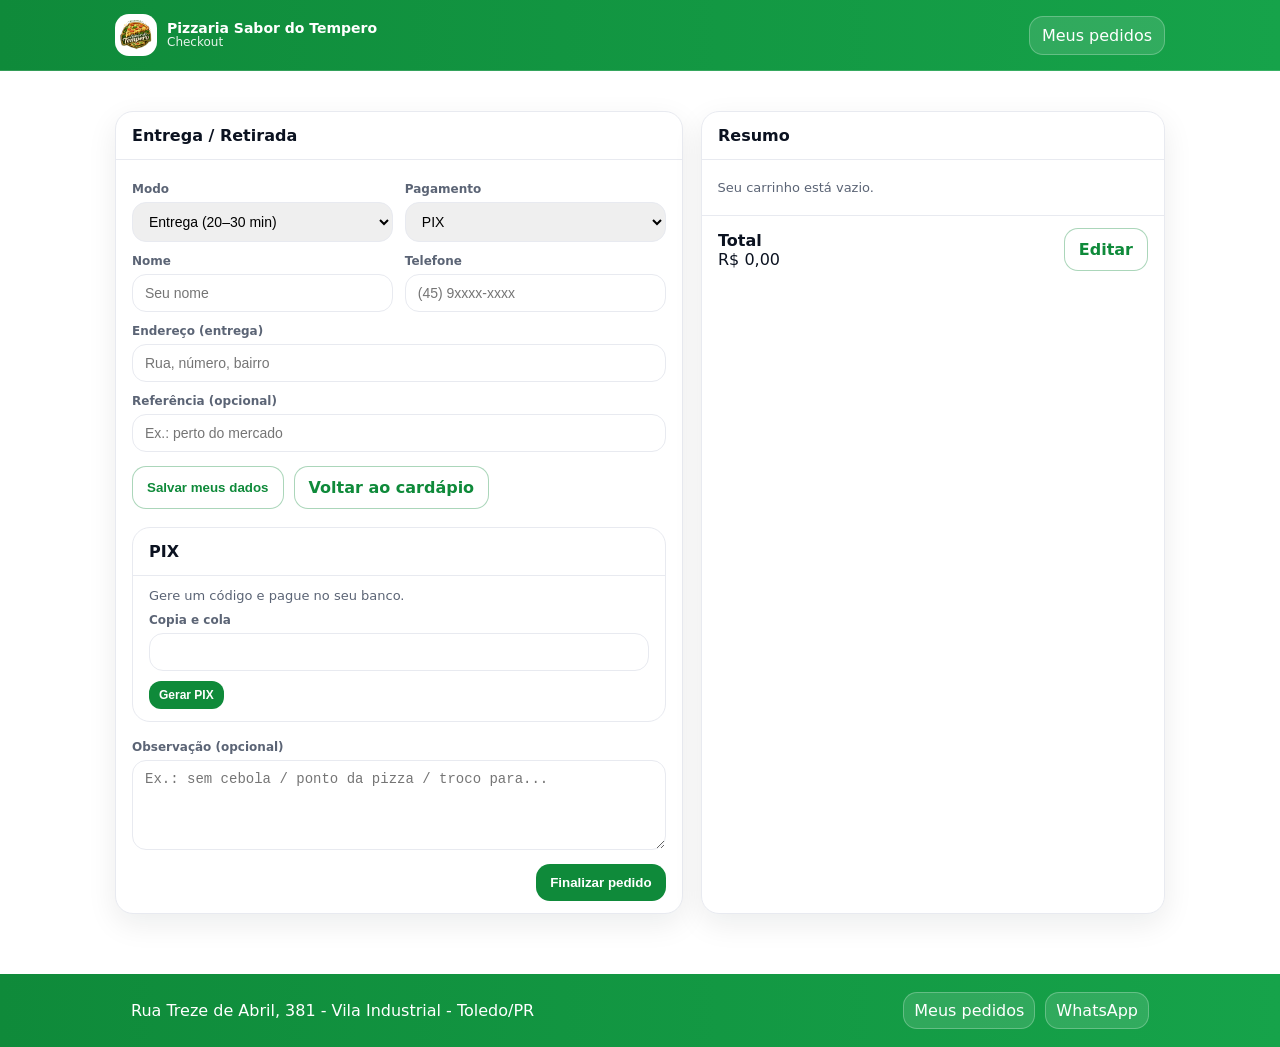
==== checkout.html @ cbe9ac0b "Add files via upload" ====
<!doctype html>
<html lang="pt-BR">
<head>
  <meta charset="UTF-8" />
  <meta name="viewport" content="width=device-width, initial-scale=1, viewport-fit=cover" />
  <title>Checkout • Pizzaria Sabor do Tempero</title>
  <link rel="stylesheet" href="styles.css" />
</head>
<body data-page="checkout">
<header class="header">
  <div class="container headerInner">
    <a class="brand" href="index.html">
      <div class="logo"><img src="assets/logo.png" alt="Pizzaria Sabor do Tempero"/></div>
      <div class="brandText">
        <b>Pizzaria Sabor do Tempero</b>
        <span>Checkout</span>
      </div>
    </a>
    <div class="headerRight">
      <a class="iconBtn" href="pedidos.html">Meus pedidos</a>
    </div>
  </div>
</header>

<main class="container" style="padding:22px 0 30px">
  <div class="grid" style="grid-template-columns:1.1fr .9fr">
    <section class="section">
      <div class="sectionHd"><h2>Entrega / Retirada</h2><span></span></div>
      <div class="sectionBd">
        <div class="mGrid">
          <div class="field">
            <label class="small">Modo</label>
            <select id="modo">
              <option value="entrega">Entrega (20–30 min)</option>
              <option value="retirada">Retirada (15 min)</option>
            </select>
          </div>
          <div class="field">
            <label class="small">Pagamento</label>
            <select id="pagamento">
              <option value="pix">PIX</option>
              <option value="card">Cartão (na entrega)</option>
              <option value="cash">Dinheiro</option>
            </select>
          </div>
        </div>

        <div style="margin-top:12px" class="mGrid">
          <div class="field">
            <label class="small">Nome</label>
            <input id="nome" placeholder="Seu nome" />
          </div>
          <div class="field">
            <label class="small">Telefone</label>
            <input id="tel" placeholder="(45) 9xxxx-xxxx" />
          </div>
        </div>

        <div class="field" style="margin-top:12px">
          <label class="small">Endereço (entrega)</label>
          <input id="end" placeholder="Rua, número, bairro" />
        </div>

        <div class="field" style="margin-top:12px">
          <label class="small">Referência (opcional)</label>
          <input id="ref" placeholder="Ex.: perto do mercado" />
        </div>

        <div style="display:flex;gap:10px;flex-wrap:wrap;margin-top:14px">
          <button class="btn btnAlt" id="saveProfile" type="button">Salvar meus dados</button>
          <a class="btn btnAlt" href="index.html">Voltar ao cardápio</a>
        </div>

        <div id="pixBox" style="margin-top:18px">
          <div class="section" style="box-shadow:none">
            <div class="sectionHd"><h2>PIX</h2><span></span></div>
            <div class="sectionBd">
              <p style="margin:0 0 10px;color:var(--muted);font-size:13px">Gere um código e pague no seu banco.</p>
              <div class="field">
                <label class="small">Copia e cola</label>
                <input id="pixCode" readonly value="" />
              </div>
              <div style="display:flex;gap:10px;flex-wrap:wrap;margin-top:10px">
                <button class="btn btnSm" id="gerarPix" type="button">Gerar PIX</button>
                <span id="pixHint" style="color:var(--muted);font-size:12px"></span>
              </div>
            </div>
          </div>
        </div>

        <div id="cardBox" style="display:none;margin-top:18px">
          <div class="section" style="box-shadow:none">
            <div class="sectionHd"><h2>Cartão</h2><span></span></div>
            <div class="sectionBd">
              <p style="margin:0;color:var(--muted);font-size:13px">Pagamento no ato da entrega/retirada.</p>
            </div>
          </div>
        </div>

        <div id="cashBox" style="display:none;margin-top:18px">
          <div class="section" style="box-shadow:none">
            <div class="sectionHd"><h2>Dinheiro</h2><span></span></div>
            <div class="sectionBd">
              <p style="margin:0;color:var(--muted);font-size:13px">Se precisar de troco, informe na observação.</p>
            </div>
          </div>
        </div>

        <div class="field" style="margin-top:18px">
          <label class="small">Observação (opcional)</label>
          <textarea id="obs" placeholder="Ex.: sem cebola / ponto da pizza / troco para..."></textarea>
        </div>

        <div style="display:flex;justify-content:flex-end;margin-top:14px">
          <button class="btn" id="finalizar" type="button">Finalizar pedido</button>
        </div>
      </div>
    </section>

    <aside class="section cart" style="top:86px">
      <div class="sectionHd"><h2>Resumo</h2><span></span></div>
      <div class="cartBd" id="cartItems"></div>
      <div class="cartFooter">
        <div><b>Total</b><div id="cartTotal">R$ 0,00</div></div>
        <a class="btn btnAlt" href="index.html">Editar</a>
      </div>
    </aside>
  </div>
</main>

<footer class="footer">
  <div class="container footerInner">
    <div>Rua Treze de Abril, 381 - Vila Industrial - Toledo/PR</div>
    <div style="display:flex;gap:10px;flex-wrap:wrap">
      <a href="pedidos.html">Meus pedidos</a>
      <a href="https://wa.me/554598621838" target="_blank" rel="noreferrer">WhatsApp</a>
    </div>
  </div>
</footer>

<script src="app.js"></script>
</body>
</html>
---- styles.css ----
/* Pizzaria Sabor do Tempero - tema Itália (verde/branco/vermelho) */
:root{
  --bg:#ffffff;
  --text:#0b1220;
  --muted:#5b6475;
  --green:#0f8a3a;
  --red:#c1121f;
  --line:#e8eaf0;
  --card:#ffffff;
  --shadow: 0 10px 30px rgba(10,20,30,.08);
  --radius:18px;
}
*{box-sizing:border-box}
html,body{margin:0;padding:0;font-family:system-ui,-apple-system,Segoe UI,Roboto,Arial,sans-serif;color:var(--text);background:var(--bg)}
a{color:inherit;text-decoration:none}
.container{max-width:1050px;margin:0 auto;padding:0 16px}

.header{
  position:sticky;top:0;z-index:50;
  background:linear-gradient(90deg,var(--green),#16a34a);
  color:#fff;border-bottom:1px solid rgba(255,255,255,.15);
}
.headerInner{display:flex;align-items:center;justify-content:space-between;padding:14px 0;gap:14px}
.brand{display:flex;align-items:center;gap:10px}
.logo{
  width:42px;height:42px;border-radius:14px;
  background:#fff;display:grid;place-items:center;color:var(--green);
  font-weight:900;letter-spacing:.5px;
}
.logo img{width:100%;height:100%;object-fit:contain;border-radius:14px;display:block}

.brandText{line-height:1.1}
.brandText b{display:block;font-size:14px}
.brandText span{display:block;font-size:12px;opacity:.9}
.headerRight{display:flex;align-items:center;gap:10px}
.badge{
  display:none;
  min-width:22px;height:22px;border-radius:999px;
  background:var(--red);color:#fff;font-weight:800;font-size:12px;
  align-items:center;justify-content:center;padding:0 7px
}
.iconBtn{
  border:1px solid rgba(255,255,255,.25);
  background:rgba(255,255,255,.12);
  color:#fff;border-radius:14px;padding:9px 12px;
  display:flex;align-items:center;gap:8px;cursor:pointer
}
.iconBtn:hover{background:rgba(255,255,255,.18)}

.hero{padding:26px 0 10px}
.heroCard{
  border:1px solid var(--line);border-radius:var(--radius);background:var(--card);
  box-shadow:var(--shadow);padding:18px
}
.hTitle{font-size:26px;margin:0 0 6px}
.hSub{margin:0;color:var(--muted)}
.metaRow{display:flex;gap:10px;flex-wrap:wrap;margin-top:14px}
.metaItem{
  border:1px solid var(--line);border-radius:16px;padding:10px 12px;min-width:130px
}
.metaItem b{display:block;font-size:12px}
.metaItem div{font-weight:800;margin-top:3px}
.dot{display:inline-block;width:10px;height:10px;border-radius:999px;background:#111827;margin-right:8px;vertical-align:middle}
.dot.green{background:var(--green)}
.dot.red{background:var(--red)}

.grid{display:grid;grid-template-columns:1.2fr .8fr;gap:18px;margin:18px 0 30px}
@media (max-width: 920px){.grid{grid-template-columns:1fr}}

.section{border:1px solid var(--line);border-radius:var(--radius);background:#fff;box-shadow:var(--shadow)}
.sectionHd{padding:14px 16px;border-bottom:1px solid var(--line);display:flex;align-items:end;justify-content:space-between;gap:10px}
.sectionHd h2{margin:0;font-size:16px}
.sectionHd span{color:var(--muted);font-size:12px}
.sectionBd{padding:12px 16px}

.cards{display:grid;grid-template-columns:repeat(2,minmax(0,1fr));gap:12px}
@media (max-width:560px){.cards{grid-template-columns:1fr}}

.card{
  border:1px solid var(--line);border-radius:16px;background:#fff;
  padding:12px;text-align:left;box-shadow:0 8px 20px rgba(10,20,30,.06)
}
.cardBtn{cursor:pointer}
.cardBtn:hover{border-color:rgba(15,138,58,.35)}
.cardTitle{font-weight:900}
.cardSub{color:var(--muted);font-size:12px;margin-top:4px}
.cardPrice{margin-top:10px;font-weight:900;color:var(--red)}

.item{display:flex;gap:12px;justify-content:space-between;align-items:flex-start;border-top:1px dashed var(--line);padding:10px 0}
.item:first-child{border-top:0}
.itemMain{min-width:0}
.itemName{font-weight:800}
.itemDesc{color:var(--muted);font-size:12px;margin-top:3px}
.itemRight{display:flex;align-items:center;gap:10px}
.itemPrice{font-weight:900;white-space:nowrap}

.btn{
  background:var(--green);color:#fff;border:0;border-radius:14px;
  padding:11px 14px;font-weight:900;cursor:pointer
}
.btn:hover{filter:brightness(1.03)}
.btnAlt{background:#fff;color:var(--green);border:1px solid rgba(15,138,58,.35)}
.btnSm{padding:7px 10px;border-radius:12px;font-size:12px}
.link{background:transparent;border:0;color:var(--muted);cursor:pointer;font-size:12px;padding:0}
.link:hover{color:var(--red)}

.cart{position:sticky;top:86px}
.cartBd{padding:12px 16px}
.cartItem{display:flex;gap:12px;justify-content:space-between;align-items:flex-start;border-top:1px dashed var(--line);padding:10px 0}
.cartItem:first-child{border-top:0}
.cartMain{min-width:0}
.cartTitle{font-weight:900}
.cartSub{color:var(--muted);font-size:12px;margin-top:3px}
.cartRight{text-align:right}
.cartPrice{font-weight:900;white-space:nowrap}
.cartFooter{border-top:1px solid var(--line);padding:12px 16px;display:flex;align-items:center;justify-content:space-between;gap:12px}
.empty{color:var(--muted);font-size:13px;padding:8px 0}

.footer{
  background:linear-gradient(90deg,var(--green),#16a34a);
  color:#fff;padding:18px 0
}
.footerInner{display:flex;align-items:center;justify-content:space-between;gap:14px;flex-wrap:wrap}
.footer a{border:1px solid rgba(255,255,255,.25);padding:8px 10px;border-radius:14px;background:rgba(255,255,255,.12)}
.footer a:hover{background:rgba(255,255,255,.18)}

/* Modal */
.modal{position:fixed;inset:0;display:none;z-index:100}
.modal.open{display:block}
.mBackdrop{position:absolute;inset:0;background:rgba(0,0,0,.35)}
.mPanel{
  position:relative;
  width:min(860px, calc(100% - 22px));
  margin:5vh auto;
  background:#fff;border-radius:22px;box-shadow:var(--shadow);
  overflow:hidden;border:1px solid var(--line);
  max-height:90vh;
  display:flex;
  flex-direction:column;
}

.mHd{display:flex;align-items:flex-start;justify-content:space-between;gap:12px;padding:14px 16px;border-bottom:1px solid var(--line)}
.mHd h3{margin:0;font-size:16px}
.mHd p{margin:4px 0 0;color:var(--muted);font-size:12px}
.mClose{border:0;background:#fff;border-radius:12px;padding:8px 10px;cursor:pointer}
.mBody{padding:12px 16px; flex:1; overflow:auto;}
.mTabs{display:flex;gap:8px;margin-bottom:10px}
.tab{border:1px solid var(--line);background:#fff;border-radius:999px;padding:8px 12px;cursor:pointer;font-weight:900;font-size:12px}
.tab.active{border-color:rgba(15,138,58,.35);color:var(--green)}
.pick{
  /* layout estável: checkbox | texto (cresce) | preço */
  display:grid;
  grid-template-columns: 22px 1fr auto;
  align-items:center;
  column-gap:12px;
  border:1px solid var(--line);
  border-radius:16px;
  padding:10px 12px;
  margin:8px 0;
}
.pick input{margin:0}
.pickText{display:flex;flex-direction:column;gap:2px;min-width:0}
.pickName{font-weight:900}
.pickDesc{color:var(--muted);font-size:12px}
.pickPrice{font-weight:900;white-space:nowrap}

.mGrid{display:grid;grid-template-columns:1fr 1fr;gap:12px;margin-top:10px}
@media (max-width:720px){.mGrid{grid-template-columns:1fr}}
.field{display:flex;flex-direction:column;gap:6px}
label.small{font-size:12px;color:var(--muted);font-weight:800}
select,input,textarea{
  border:1px solid var(--line);border-radius:14px;padding:10px 12px;font-size:14px;outline:none
}
textarea{min-height:90px;resize:vertical}
.mFooter{
  border-top:1px solid var(--line);padding:12px 16px;
  display:flex;align-items:center;justify-content:space-between;gap:12px;flex-wrap:wrap
}
.mTotal{display:flex;align-items:center;gap:12px;flex-wrap:wrap}
.pill{border:1px solid var(--line);border-radius:999px;padding:7px 10px;font-weight:900;font-size:12px}
.pill b{color:var(--red)}

/* Orders */
.order{border:1px solid var(--line);border-radius:18px;padding:12px 14px;margin:10px 0;box-shadow:0 8px 18px rgba(10,20,30,.05)}
.orderTop{display:flex;justify-content:space-between;gap:12px;align-items:flex-start}
.orderId{font-weight:1000}
.orderMeta{color:var(--muted);font-size:12px;margin-top:3px}
.orderTotal{font-weight:1000;color:var(--red)}
.orderItems{margin-top:10px;color:var(--text)}
.orderItem{font-size:13px;margin:3px 0}
.orderStatus{margin-top:10px;color:var(--muted);font-size:13px}

@media (max-height:700px){
  .mPanel{margin:2vh auto; max-height:96vh}
}
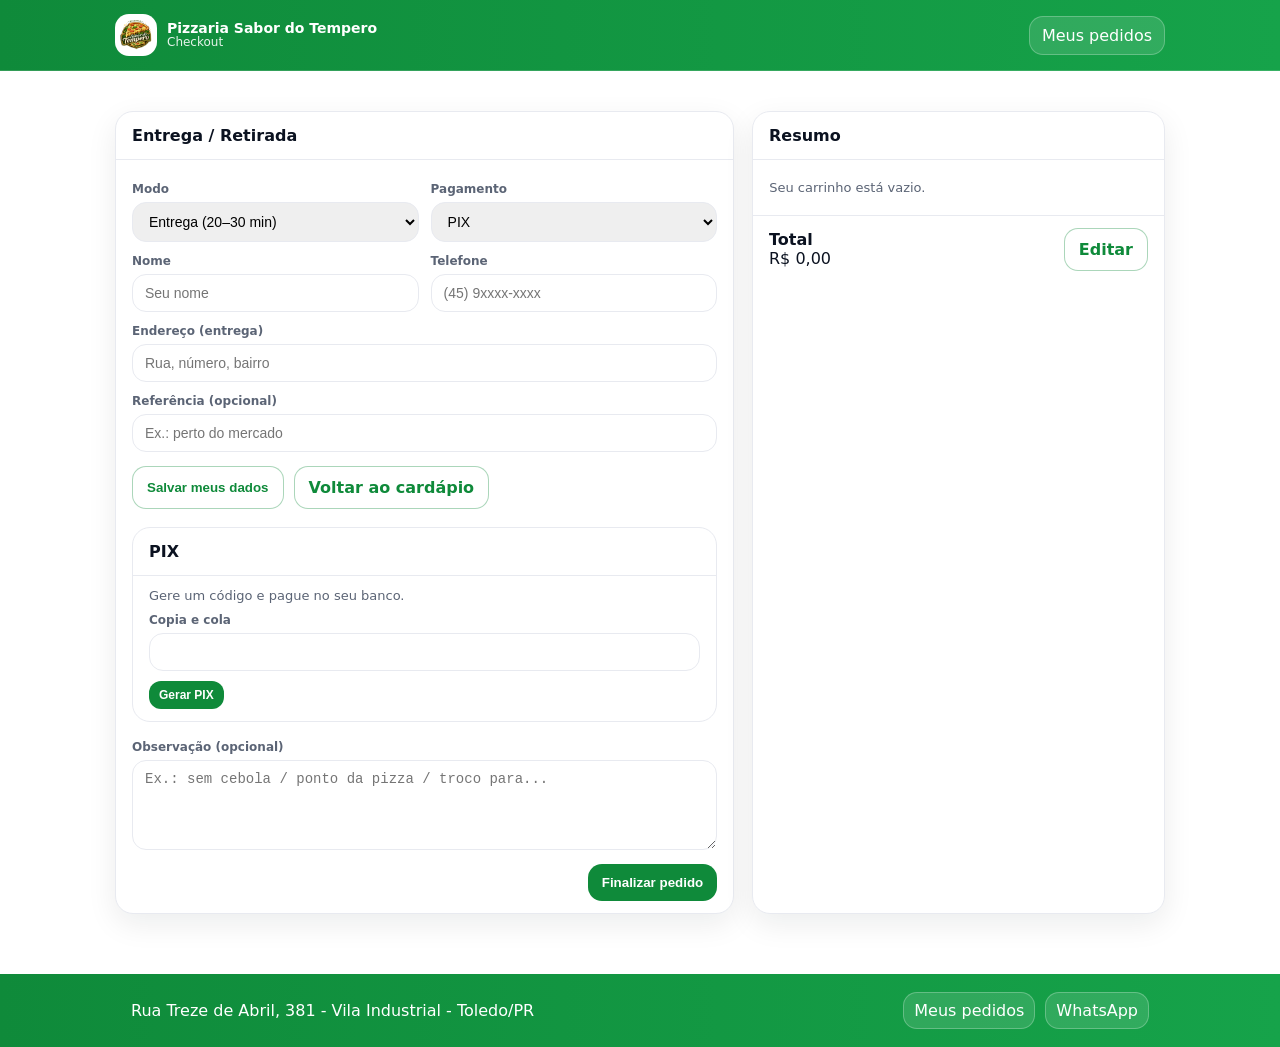
==== commit 2633c3a2: "Add files via upload" ====
--- a/checkout.html
+++ b/checkout.html
@@ -23,7 +23,7 @@
 </header>
 
 <main class="container" style="padding:22px 0 30px">
-  <div class="grid" style="grid-template-columns:1.1fr .9fr">
+  <div class="grid checkoutGrid">
     <section class="section">
       <div class="sectionHd"><h2>Entrega / Retirada</h2><span></span></div>
       <div class="sectionBd">
--- a/styles.css
+++ b/styles.css
@@ -193,3 +193,13 @@
 @media (max-height:700px){
   .mPanel{margin:2vh auto; max-height:96vh}
 }
+
+
+/* Mobile fixes (checkout/header) */
+@media (max-width:520px){
+  .headerInner{flex-wrap:wrap;align-items:flex-start}
+  .headerRight{width:100%;display:flex;justify-content:flex-end}
+  .iconBtn{padding:8px 10px;font-size:13px}
+  .brandText b{font-size:13px}
+  .brandText span{font-size:11px}
+}
